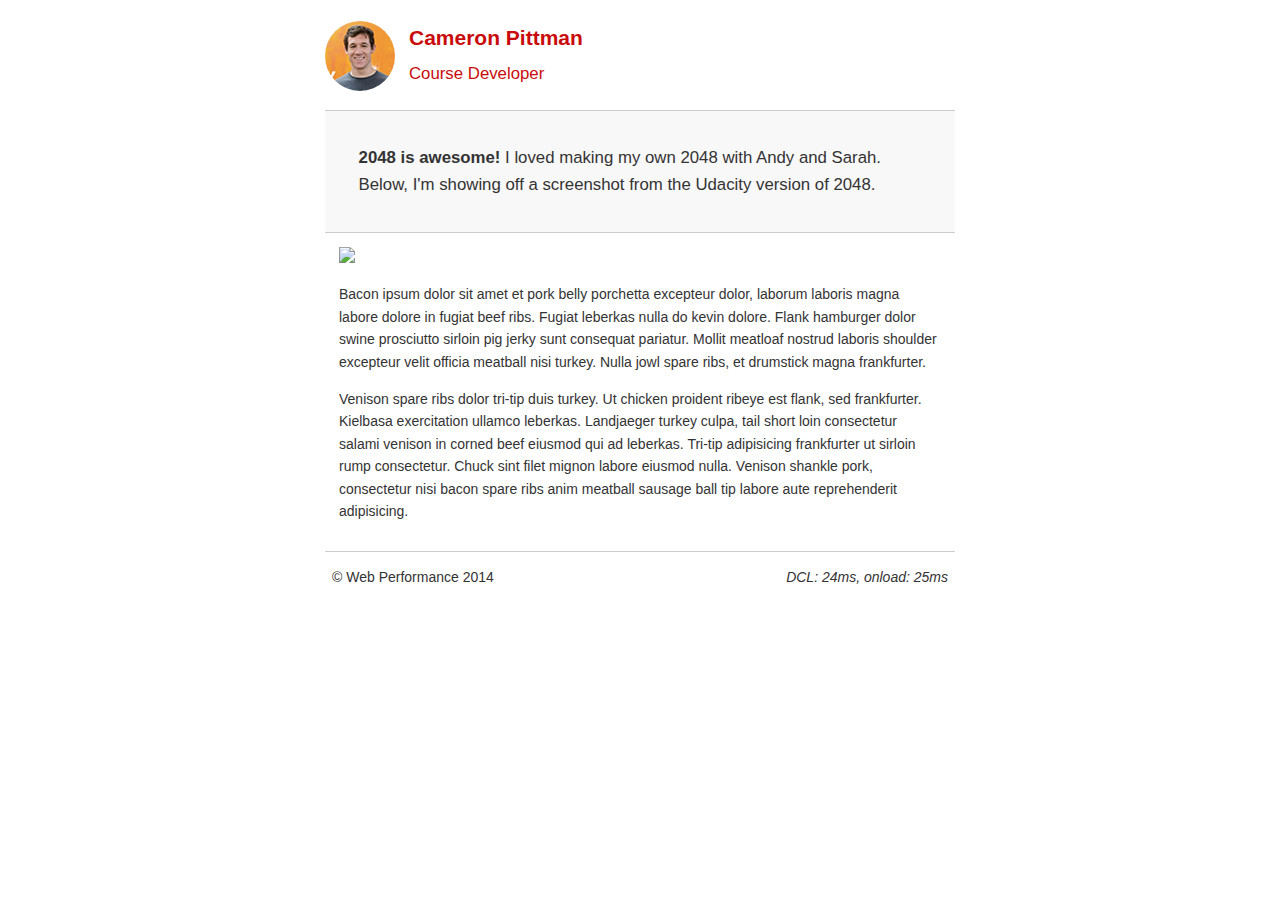
==== project-2048.html @ 7238d58d "Initial Commit" ====
<!DOCTYPE html>
<html lang="en">
  <head>
    <meta charset="utf-8">
    <meta name="viewport" content="width=device-width, initial-scale=1">
    <meta name="description" content=" FILL ME IN ">
    <meta name="author" content=" FILL ME IN ">
    <title>Cameron Pittman: Portfolio</title>

    <!-- Hmm, what is the impact of web fonts on speed? Measure it... -->
    <!-- <link href="//fonts.googleapis.com/css?family=Open+Sans:400,700" rel="stylesheet"> -->

    <link href="css/style.css" rel="stylesheet">
    <link href="css/print.css" rel="stylesheet">

    <script>
      (function(w,g){w['GoogleAnalyticsObject']=g;
      w[g]=w[g]||function(){(w[g].q=w[g].q||[]).push(arguments)};w[g].l=1*new Date();})(window,'ga');

      // TODO: replace with your Google Analytics profile ID.
      ga('create', 'UA-XXXX-Y');
      ga('send', 'pageview');
    </script>
    <script src="//www.google-analytics.com/analytics.js"></script>
    <script src="js/perfmatters.js"></script>
  </head>

  <body>
    <header>
      <a href="/"><img src="img/profilepic.jpg"></a>
      <p>Cameron Pittman<br><span>Course Developer</span></p>
    </header>

    <div class="container">
      <div class="hero">
        <strong>2048 is awesome!</strong> I loved making my own 2048 with Andy and Sarah. Below, I'm showing off a screenshot from the Udacity version of 2048.
      </div>

      <div class="content">

        <img class="img-responsive" src="http://cameronwp.github.io/udportfolio/img/2048.png">

        <p>Bacon ipsum dolor sit amet et pork belly porchetta excepteur dolor, laborum laboris magna labore dolore in fugiat beef ribs. Fugiat leberkas nulla do kevin dolore. Flank hamburger dolor swine prosciutto sirloin pig jerky sunt consequat pariatur. Mollit meatloaf nostrud laboris shoulder excepteur velit officia meatball nisi turkey. Nulla jowl spare ribs, et drumstick magna frankfurter.</p>

        <p>Venison spare ribs dolor tri-tip duis turkey. Ut chicken proident ribeye est flank, sed frankfurter. Kielbasa exercitation ullamco leberkas. Landjaeger turkey culpa, tail short loin consectetur salami venison in corned beef eiusmod qui ad leberkas. Tri-tip adipisicing frankfurter ut sirloin rump consectetur. Chuck sint filet mignon labore eiusmod nulla. Venison shankle pork, consectetur nisi bacon spare ribs anim meatball sausage ball tip labore aute reprehenderit adipisicing.</p>

    </div>

    <footer>
      <p>&copy; Web Performance 2014 <span id="crp-stats"></span></p>
    </footer>
  </body>
</html>
---- css/style.css ----
html {
  font-size: 100%;
  overflow-y: scroll;
  -webkit-tap-highlight-color: rgba(0,0,0,0);
  -ms-text-size-adjust: 100%;
  -webkit-text-size-adjust: none;
}
body { margin: 0; font-size: 14px; line-height: 1.61; font-weight: 400; }
body, button, input, select, textarea { font-family: 'Open Sans', sans-serif; color: #333; }

a { color: #12C; }
a:visited { color: #61C; }
a:focus { outline: thin dotted; }
a:hover, a:active { color: #c00; outline: 0; }

b, strong { font-weight: bold; }
pre, code { font-family: monospace, monospace; font-size: 1em; }
ul, ol { margin: 1em 0; padding: 0 0 0 20px; }
img { border: 0; max-width: 100%; }

body { background: #fff; }
header, footer, .container { max-width: 45em; margin: 0 auto; }

header { padding: 0 0.5em; color: #C90B0B; }
header img { border-radius: 40px; float: left; }
header p { font-size:1.5em; font-weight: bold; padding-left: 4em;}
header p span { font-size: 0.8em; font-weight: normal;}

.hero { padding: 2em; background-color: #f8f8f8; font-size:1.2em;
  border-bottom: 1px solid #ccc;
  border-top: 1px solid #ccc;
}

.content { padding: 1em 1em; }
.content li { list-style-type: none; font-size: 1.1em;}
li img { float:left; padding-right: 1em; }
li p { font-size: 0.9em; font-style: italic; }

footer {
  padding: 0 0.5em;
  border-top: 1px solid #ccc;
}
footer span { float: right; font-style: italic; }

/* Smartphones (portrait) */
@media only screen and (max-width: 480px) {
  body { font-size: 12px;}
  header p { padding-left: 4.5em;}
}
---- css/print.css ----
@media print {
  * { background: transparent !important; color: black !important; text-shadow: none !important; filter:none !important; -ms-filter: none !important; }
  a, a:visited { color: #444 !important; text-decoration: underline; }
  a[href]:after { content: " (" attr(href) ")"; }
  tr, img { page-break-inside: avoid; }
  img { max-width: 100% !important; }
  @page { margin: 0.5cm; }
  p, h2, h3 { orphans: 3; widows: 3; }
  h2, h3{ page-break-after: avoid; }
}
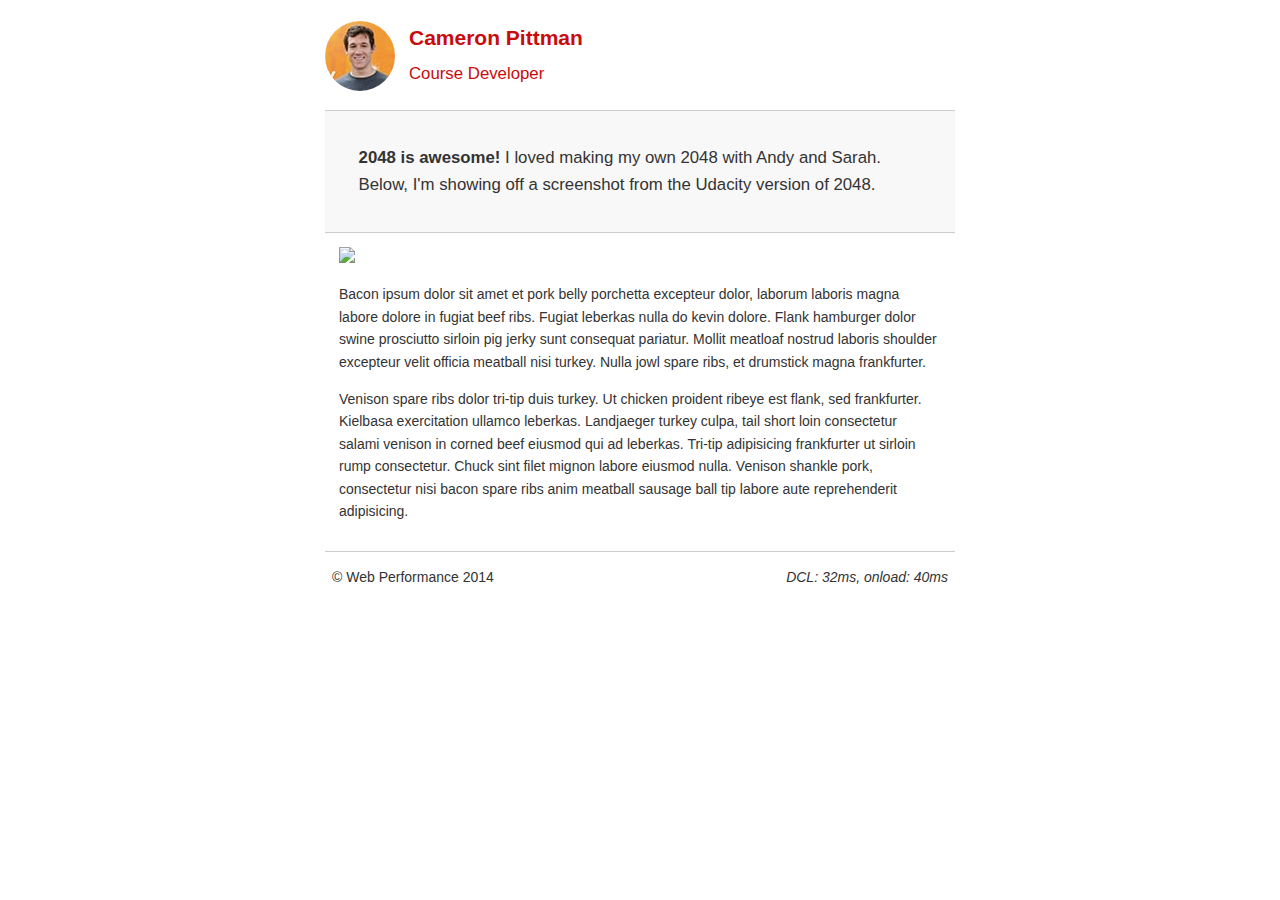
==== commit a213570e: "Optimize all html pages per PageSpeed Insights" ====
--- a/project-2048.html
+++ b/project-2048.html
@@ -3,25 +3,28 @@
   <head>
     <meta charset="utf-8">
     <meta name="viewport" content="width=device-width, initial-scale=1">
-    <meta name="description" content=" FILL ME IN ">
-    <meta name="author" content=" FILL ME IN ">
-    <title>Cameron Pittman: Portfolio</title>
+    <meta name="description" content="Information about Project 2048... or something">
+    <meta name="author" content="Anonymous Udacian edited by Ryan Dymock">
+    <title>Ryan Dymock modifications to Portfolio</title>
 
     <!-- Hmm, what is the impact of web fonts on speed? Measure it... -->
     <!-- <link href="//fonts.googleapis.com/css?family=Open+Sans:400,700" rel="stylesheet"> -->
 
     <link href="css/style.css" rel="stylesheet">
-    <link href="css/print.css" rel="stylesheet">
+    <link href="css/print.css" rel="stylesheet" media="print">
 
-    <script>
-      (function(w,g){w['GoogleAnalyticsObject']=g;
-      w[g]=w[g]||function(){(w[g].q=w[g].q||[]).push(arguments)};w[g].l=1*new Date();})(window,'ga');
 
-      // TODO: replace with your Google Analytics profile ID.
-      ga('create', 'UA-XXXX-Y');
-      ga('send', 'pageview');
-    </script>
-    <script src="//www.google-analytics.com/analytics.js"></script>
+<script>
+  (function(i,s,o,g,r,a,m){i['GoogleAnalyticsObject']=r;i[r]=i[r]||function(){
+  (i[r].q=i[r].q||[]).push(arguments)},i[r].l=1*new Date();a=s.createElement(o),
+  m=s.getElementsByTagName(o)[0];a.async=1;a.src=g;m.parentNode.insertBefore(a,m)
+  })(window,document,'script','//www.google-analytics.com/analytics.js','ga');
+
+  ga('create', 'UA-65165200-1', 'auto');
+  ga('send', 'pageview');
+
+</script>
+<script src="http://www.google-analytics.com/analytics.js" async></script>
     <script src="js/perfmatters.js"></script>
   </head>
 
@@ -50,4 +53,7 @@
       <p>&copy; Web Performance 2014 <span id="crp-stats"></span></p>
     </footer>
   </body>
+  
+      <link href="css/style.css" rel="stylesheet">
+    <link href="css/print.css" rel="stylesheet" media="print>
 </html>
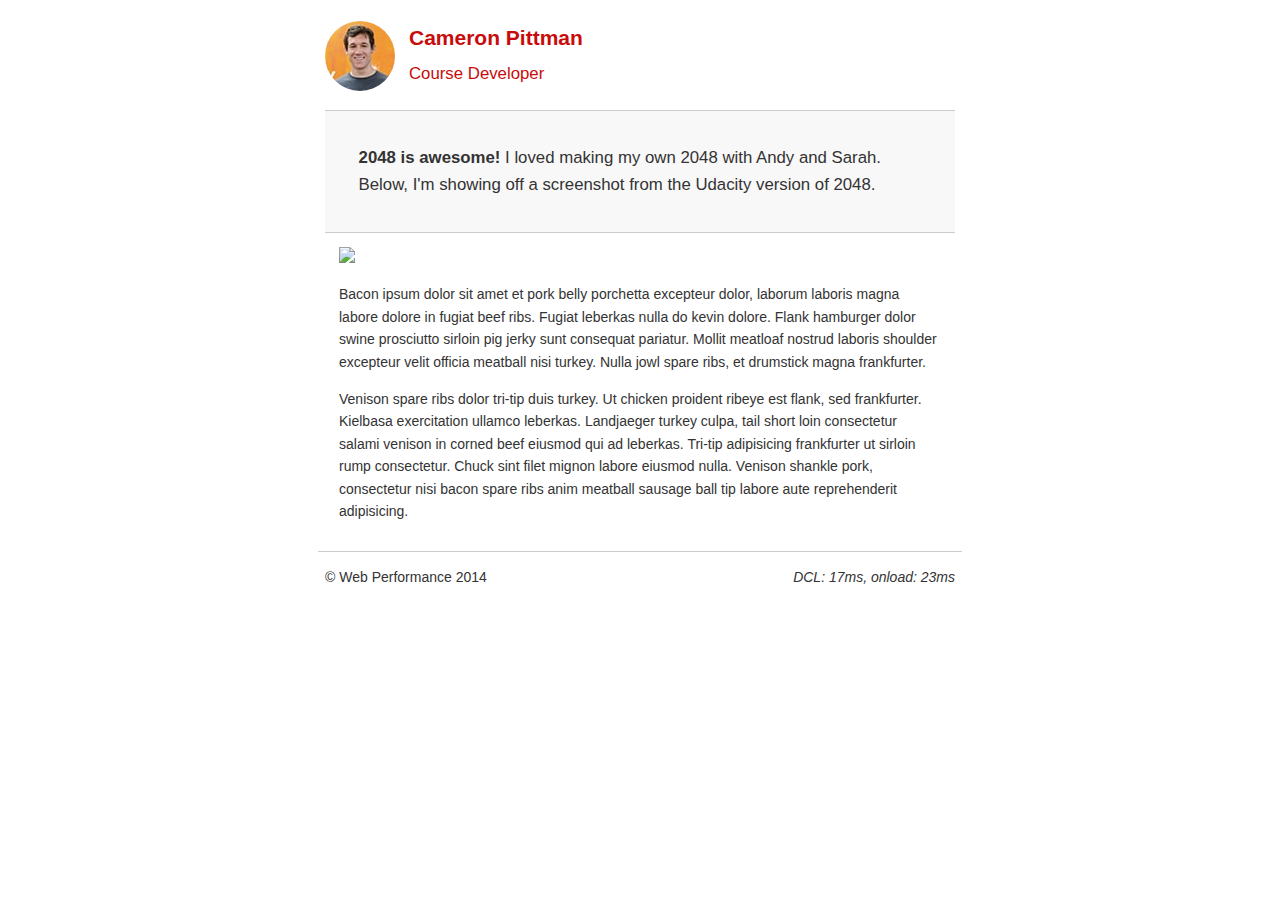
==== commit 239223ec: "optimize css delivery for 2048 page" ====
--- a/project-2048.html
+++ b/project-2048.html
@@ -1,18 +1,14 @@
 <!DOCTYPE html>
 <html lang="en">
-  <head>
-    <meta charset="utf-8">
-    <meta name="viewport" content="width=device-width, initial-scale=1">
-    <meta name="description" content="Information about Project 2048... or something">
-    <meta name="author" content="Anonymous Udacian edited by Ryan Dymock">
-    <title>Ryan Dymock modifications to Portfolio</title>
+<head>
+<meta charset="utf-8">
+<meta name="viewport" content="width=device-width, initial-scale=1">
+<meta name="description" content="Information about Project 2048... or something">
+<meta name="author" content="Anonymous Udacian edited by Ryan Dymock">
+<title>Ryan Dymock modifications to Portfolio</title>
 
-    <!-- Hmm, what is the impact of web fonts on speed? Measure it... -->
-    <!-- <link href="//fonts.googleapis.com/css?family=Open+Sans:400,700" rel="stylesheet"> -->
-
-    <link href="css/style.css" rel="stylesheet">
-    <link href="css/print.css" rel="stylesheet" media="print">
-
+<!-- Hmm, what is the impact of web fonts on speed? Measure it... -->
+<!-- <link href="//fonts.googleapis.com/css?family=Open+Sans:400,700" rel="stylesheet"> -->
 
 <script>
   (function(i,s,o,g,r,a,m){i['GoogleAnalyticsObject']=r;i[r]=i[r]||function(){
@@ -25,35 +21,26 @@
 
 </script>
 <script src="http://www.google-analytics.com/analytics.js" async></script>
-    <script src="js/perfmatters.js"></script>
-  </head>
+<script src="js/perfmatters.js"></script>
+</head>
 
-  <body>
-    <header>
-      <a href="/"><img src="img/profilepic.jpg"></a>
-      <p>Cameron Pittman<br><span>Course Developer</span></p>
-    </header>
-
-    <div class="container">
-      <div class="hero">
-        <strong>2048 is awesome!</strong> I loved making my own 2048 with Andy and Sarah. Below, I'm showing off a screenshot from the Udacity version of 2048.
-      </div>
-
-      <div class="content">
-
-        <img class="img-responsive" src="http://cameronwp.github.io/udportfolio/img/2048.png">
-
-        <p>Bacon ipsum dolor sit amet et pork belly porchetta excepteur dolor, laborum laboris magna labore dolore in fugiat beef ribs. Fugiat leberkas nulla do kevin dolore. Flank hamburger dolor swine prosciutto sirloin pig jerky sunt consequat pariatur. Mollit meatloaf nostrud laboris shoulder excepteur velit officia meatball nisi turkey. Nulla jowl spare ribs, et drumstick magna frankfurter.</p>
-
-        <p>Venison spare ribs dolor tri-tip duis turkey. Ut chicken proident ribeye est flank, sed frankfurter. Kielbasa exercitation ullamco leberkas. Landjaeger turkey culpa, tail short loin consectetur salami venison in corned beef eiusmod qui ad leberkas. Tri-tip adipisicing frankfurter ut sirloin rump consectetur. Chuck sint filet mignon labore eiusmod nulla. Venison shankle pork, consectetur nisi bacon spare ribs anim meatball sausage ball tip labore aute reprehenderit adipisicing.</p>
-
-    </div>
-
-    <footer>
-      <p>&copy; Web Performance 2014 <span id="crp-stats"></span></p>
-    </footer>
-  </body>
-  
-      <link href="css/style.css" rel="stylesheet">
-    <link href="css/print.css" rel="stylesheet" media="print>
+<body>
+<header> <a href="/"><img src="img/profilepic.jpg"></a>
+  <p>Cameron Pittman<br>
+    <span>Course Developer</span></p>
+</header>
+<div class="container">
+  <div class="hero"> <strong>2048 is awesome!</strong> I loved making my own 2048 with Andy and Sarah. Below, I'm showing off a screenshot from the Udacity version of 2048. </div>
+  <div class="content"> <img class="img-responsive" src="http://cameronwp.github.io/udportfolio/img/2048.png">
+    <p>Bacon ipsum dolor sit amet et pork belly porchetta excepteur dolor, laborum laboris magna labore dolore in fugiat beef ribs. Fugiat leberkas nulla do kevin dolore. Flank hamburger dolor swine prosciutto sirloin pig jerky sunt consequat pariatur. Mollit meatloaf nostrud laboris shoulder excepteur velit officia meatball nisi turkey. Nulla jowl spare ribs, et drumstick magna frankfurter.</p>
+    <p>Venison spare ribs dolor tri-tip duis turkey. Ut chicken proident ribeye est flank, sed frankfurter. Kielbasa exercitation ullamco leberkas. Landjaeger turkey culpa, tail short loin consectetur salami venison in corned beef eiusmod qui ad leberkas. Tri-tip adipisicing frankfurter ut sirloin rump consectetur. Chuck sint filet mignon labore eiusmod nulla. Venison shankle pork, consectetur nisi bacon spare ribs anim meatball sausage ball tip labore aute reprehenderit adipisicing.</p>
+  </div>
+</div>
+<footer>
+  <p>&copy; Web Performance 2014 <span id="crp-stats"></span></p>
+</footer>
+</body>
+<link href="css/style.css" rel="stylesheet">
+<link href="css/print.css" rel="stylesheet" media="print">
+<script src="js/perfmatters.js"></script>
 </html>
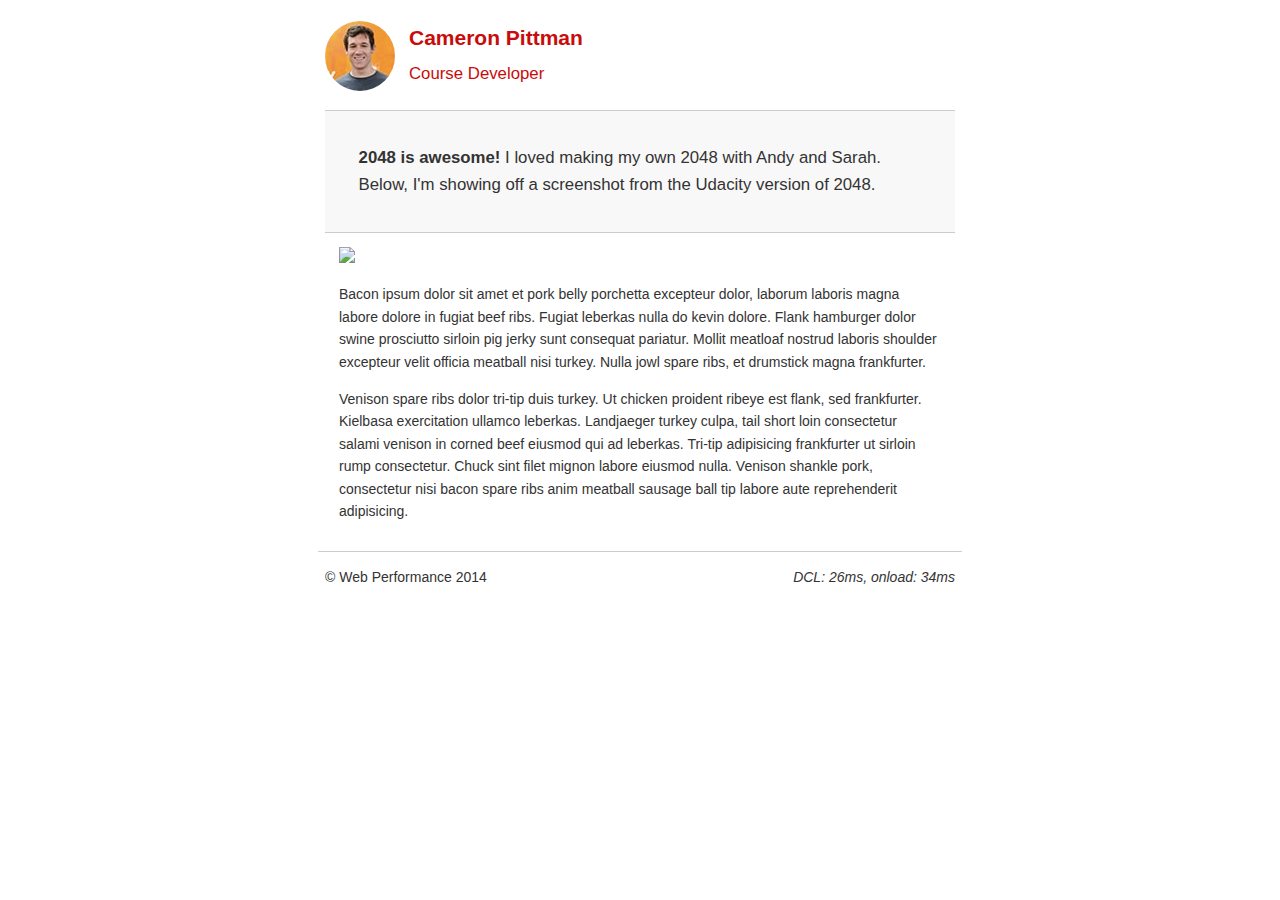
==== commit 9cff8ff7: "Various Page Speed mods" ====
--- a/project-2048.html
+++ b/project-2048.html
@@ -7,21 +7,6 @@
 <meta name="author" content="Anonymous Udacian edited by Ryan Dymock">
 <title>Ryan Dymock modifications to Portfolio</title>
 
-<!-- Hmm, what is the impact of web fonts on speed? Measure it... -->
-<!-- <link href="//fonts.googleapis.com/css?family=Open+Sans:400,700" rel="stylesheet"> -->
-
-<script>
-  (function(i,s,o,g,r,a,m){i['GoogleAnalyticsObject']=r;i[r]=i[r]||function(){
-  (i[r].q=i[r].q||[]).push(arguments)},i[r].l=1*new Date();a=s.createElement(o),
-  m=s.getElementsByTagName(o)[0];a.async=1;a.src=g;m.parentNode.insertBefore(a,m)
-  })(window,document,'script','//www.google-analytics.com/analytics.js','ga');
-
-  ga('create', 'UA-65165200-1', 'auto');
-  ga('send', 'pageview');
-
-</script>
-<script src="http://www.google-analytics.com/analytics.js" async></script>
-<script src="js/perfmatters.js"></script>
 </head>
 
 <body>
@@ -43,4 +28,16 @@
 <link href="css/style.css" rel="stylesheet">
 <link href="css/print.css" rel="stylesheet" media="print">
 <script src="js/perfmatters.js"></script>
+
+<script>
+  (function(i,s,o,g,r,a,m){i['GoogleAnalyticsObject']=r;i[r]=i[r]||function(){
+  (i[r].q=i[r].q||[]).push(arguments)},i[r].l=1*new Date();a=s.createElement(o),
+  m=s.getElementsByTagName(o)[0];a.async=1;a.src=g;m.parentNode.insertBefore(a,m)
+  })(window,document,'script','//www.google-analytics.com/analytics.js','ga');
+
+  ga('create', 'UA-65165200-1', 'auto');
+  ga('send', 'pageview');
+
+</script>
+<script src="http://www.google-analytics.com/analytics.js" async></script>
 </html>
